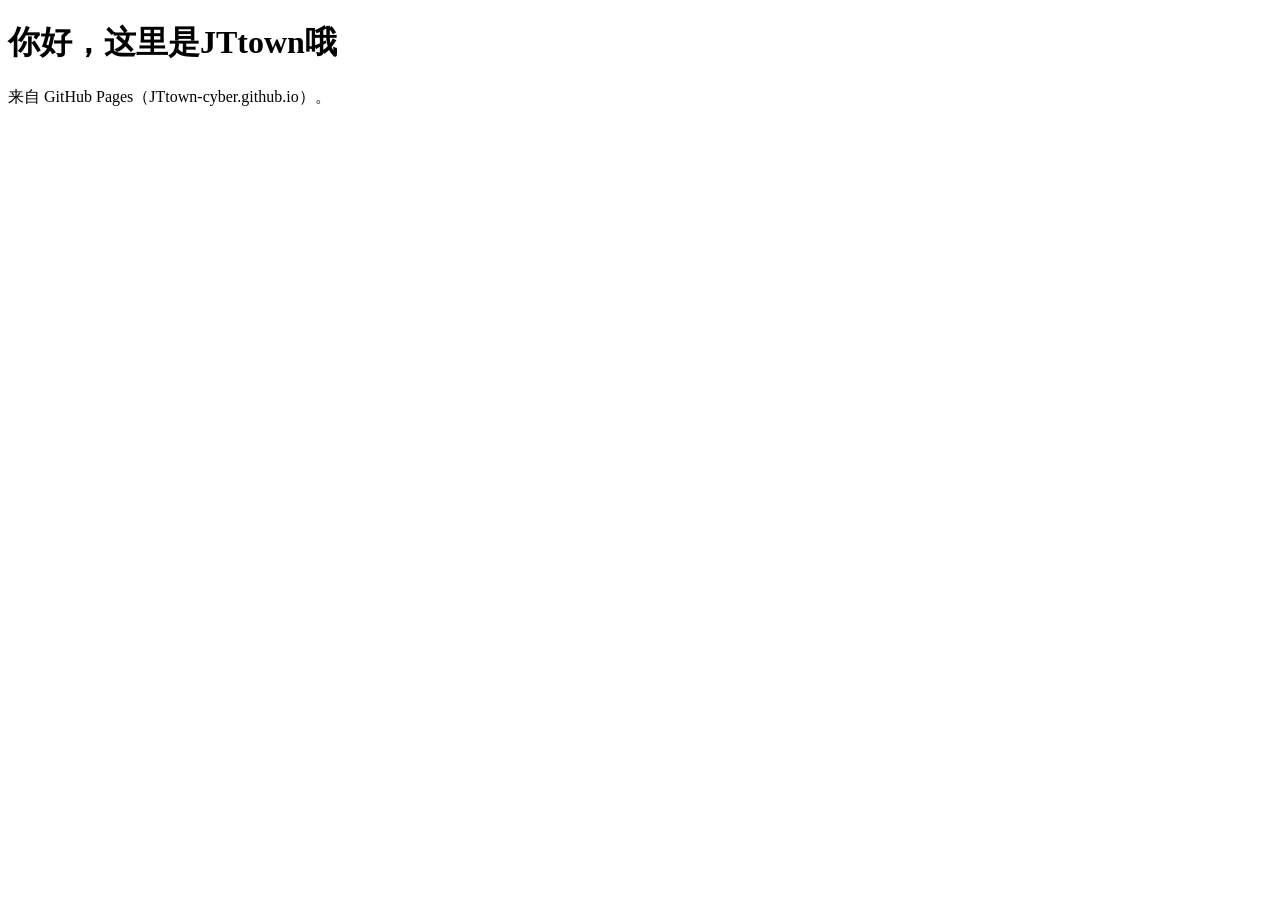
==== index.html @ ad558b6b "Create index.html" ====
<!doctype html> <html lang="zh-CN"> <head> <meta charset="utf-8"> <title>页面 OK</title> <meta name="viewport" content="width=device-width, initial-scale=1"> </head> <body> <h1>你好，这里是JTtown哦</h1> <p>来自 GitHub Pages（JTtown-cyber.github.io）。</p> </body> </html>
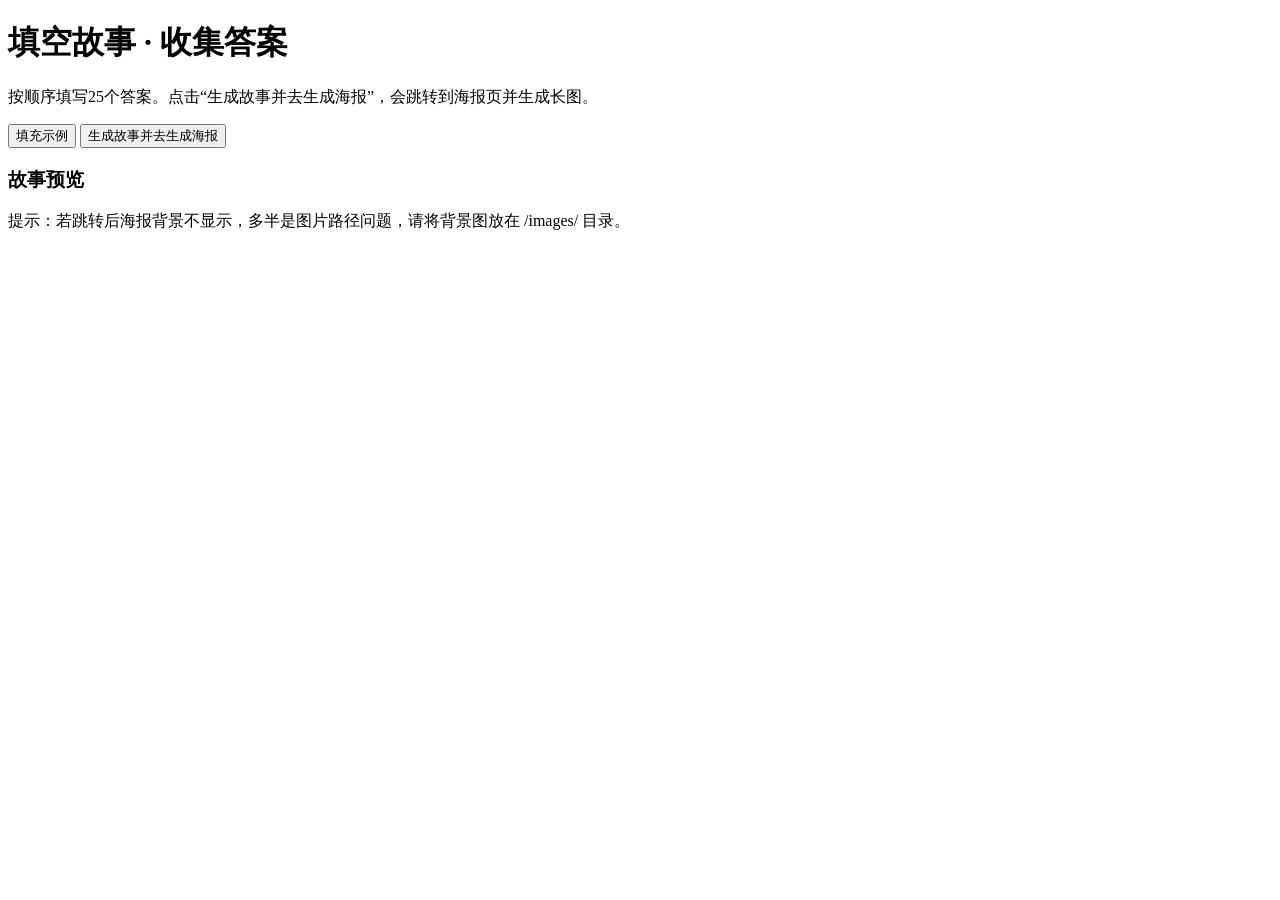
==== commit efe4bc02: "Update index.html" ====
--- a/index.html
+++ b/index.html
@@ -1 +1 @@
-<!doctype html> <html lang="zh-CN"> <head> <meta charset="utf-8"> <title>页面 OK</title> <meta name="viewport" content="width=device-width, initial-scale=1"> </head> <body> <h1>你好，这里是JTtown哦</h1> <p>来自 GitHub Pages（JTtown-cyber.github.io）。</p> </body> </html>
+<!doctype html> <html lang="zh-CN"> <head> <meta charset="utf-8"> <meta name="viewport" content="width=device-width,initial-scale=1"> <title>填空故事 · 收集答案</title> <link rel="stylesheet" href="/css/style.css"> </head> <body> <div class="page"> <div class="header"> <img class="logo" src="/images/logo.png" alt="logo" onerror="this.style.display='none'"> <h1>填空故事 · 收集答案</h1> </div> <p class="hint">按顺序填写25个答案。点击“生成故事并去生成海报”，会跳转到海报页并生成长图。</p> <form id="form" class="form"> <!-- 自动生成1-25题 --> </form> <div class="actions"> <button id="btnDemo" class="secondary" type="button">填充示例</button> <button id="btnBuild" type="button">生成故事并去生成海报</button> </div> <div class="poster-wrap"> <div class="card"> <h3>故事预览</h3> <pre id="storyPreview" class="preview-text"></pre> </div> </div> <div class="hint">提示：若跳转后海报背景不显示，多半是图片路径问题，请将背景图放在 /images/ 目录。</div> </div> <script src="/js/app.js"></script> </body> </html>
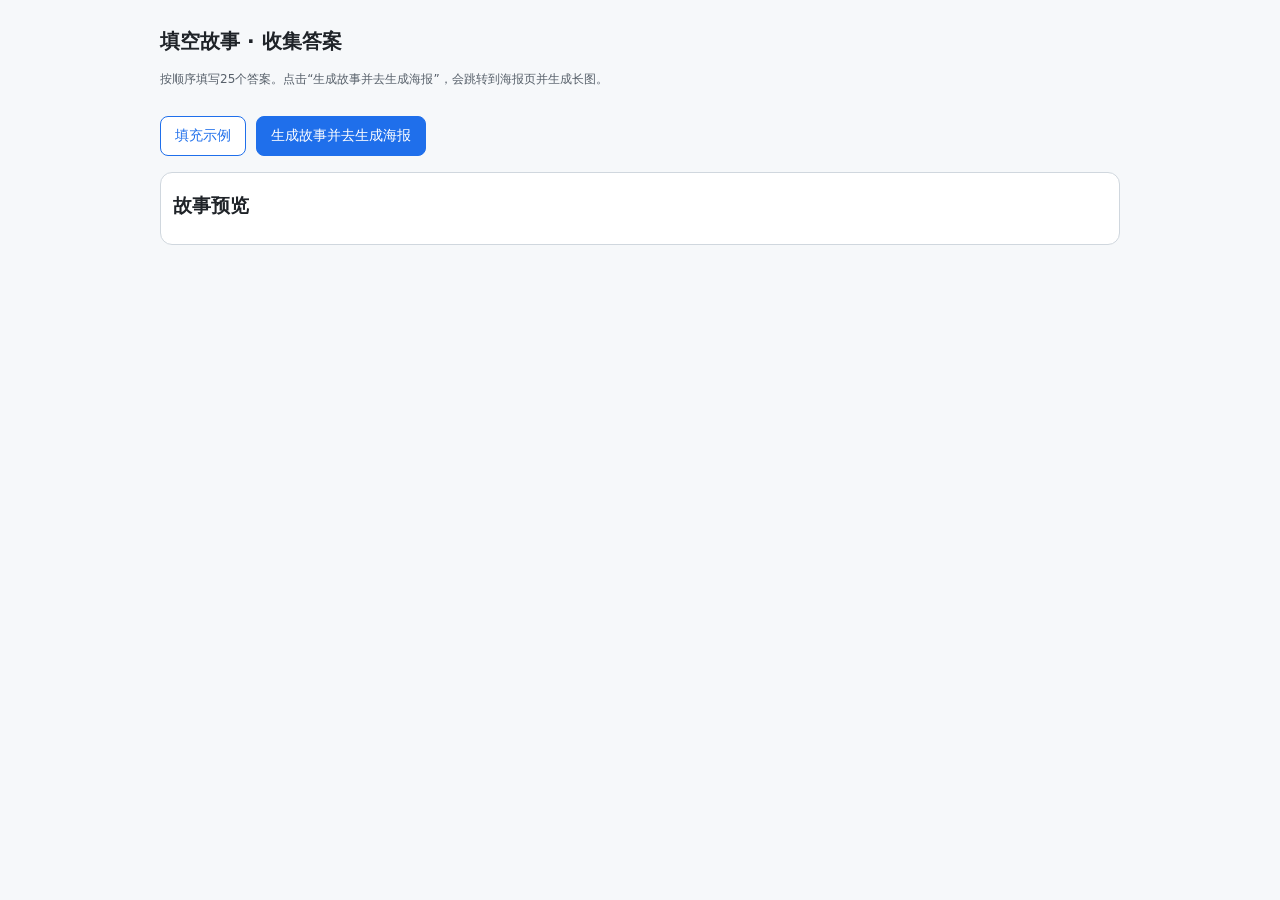
==== commit ac92d9bc: "Update index.html" ====
--- a/index.html
+++ b/index.html
@@ -1 +1 @@
-<!doctype html> <html lang="zh-CN"> <head> <meta charset="utf-8"> <meta name="viewport" content="width=device-width,initial-scale=1"> <title>填空故事 · 收集答案</title> <link rel="stylesheet" href="/css/style.css"> </head> <body> <div class="page"> <div class="header"> <img class="logo" src="/images/logo.png" alt="logo" onerror="this.style.display='none'"> <h1>填空故事 · 收集答案</h1> </div> <p class="hint">按顺序填写25个答案。点击“生成故事并去生成海报”，会跳转到海报页并生成长图。</p> <form id="form" class="form"> <!-- 自动生成1-25题 --> </form> <div class="actions"> <button id="btnDemo" class="secondary" type="button">填充示例</button> <button id="btnBuild" type="button">生成故事并去生成海报</button> </div> <div class="poster-wrap"> <div class="card"> <h3>故事预览</h3> <pre id="storyPreview" class="preview-text"></pre> </div> </div> <div class="hint">提示：若跳转后海报背景不显示，多半是图片路径问题，请将背景图放在 /images/ 目录。</div> </div> <script src="/js/app.js"></script> </body> </html>
+<!doctype html> <html lang="zh-CN"> <head> <meta charset="utf-8"> <meta name="viewport" content="width=device-width,initial-scale=1"> <title>填空故事 · 收集答案</title> <link rel="stylesheet" href="/css/style.css"> </head> <body> <div class="page"> <div class="header"> <img class="logo" src="/images/logo.png" alt="logo" onerror="this.style.display='none'"> <h1>填空故事 · 收集答案</h1> </div> <p class="hint">按顺序填写25个答案。点击“生成故事并去生成海报”，会跳转到海报页并生成长图。</p> <form id="form" class="form"></form> <div class="actions"> <button id="btnDemo" class="secondary" type="button">填充示例</button> <button id="btnBuild" type="button">生成故事并去生成海报</button> </div> <div class="poster-wrap"> <div class="card"> <h3>故事预览</h3> <pre id="storyPreview" class="preview-text"></pre> </div> </div> </div> <script src="/js/app.js"></script> </body> </html>
--- a/css/style.css
+++ b/css/style.css
@@ -0,0 +1,8 @@
+{ box-sizing: border-box; } html, body { margin: 0; padding: 0; } body { font-family: system-ui,-apple-system,"Segoe UI",Roboto,"Helvetica Neue",Arial,"Noto Sans SC","PingFang SC","Microsoft Yahei",sans-serif; background: #f6f8fa; color: #1f2328; } .page { max-width: 960px; margin: 0 auto; padding: 16px; } .header { display: flex; align-items: center; gap: 12px; margin: 12px 0 16px; } .header img.logo { width: 40px; height: 40px; object-fit: contain; } h1 { font-size: 20px; margin: 0; } h3 { margin: 8px 0; }
+/* 表单与按钮 */ .form { display: grid; grid-template-columns: 1fr 1fr; gap: 12px; margin-bottom: 16px; } .form .full { grid-column: 1 / -1; } label { display: block; font-size: 14px; margin-bottom: 6px; color: #57606a; } input[type="text"], textarea { width: 100%; padding: 10px 12px; border: 1px solid #d0d7de; border-radius: 8px; background: #fff; font-size: 14px; } textarea { min-height: 80px; resize: vertical; }
+
+.actions { display: flex; flex-wrap: wrap; gap: 10px; margin-bottom: 16px; } button { appearance: none; border: 1px solid #1f6feb; background: #1f6feb; color: #fff; padding: 10px 14px; font-size: 14px; border-radius: 8px; cursor: pointer; } button.secondary { background: #fff; color: #1f6feb; } button:disabled { opacity: 0.6; cursor: not-allowed; }
+
+.card { background: #fff; border: 1px solid #d0d7de; border-radius: 12px; padding: 12px; } .preview-text { white-space: pre-wrap; color: #2f3747; }
+
+/* 海报预览容器（DOM预览，不影响Canvas生成） / .poster-wrap { background: #fff; border: 1px solid #d0d7de; border-radius: 12px; padding: 12px; } .poster { position: relative; width: 750px; / 导出尺寸基准（像素） / height: 1334px; / 常见手机长图比例 / margin: 0 auto; background: #eef4ff; / 没有背景图时的底色 */ overflow: hidden; } .poster .bg { position: absolute; inset: 0; object-fit: cover; width: 100%; height: 100%; z-index: 1; } .poster .layer { position: absolute; inset: 0; z-index: 2; padding: 28px 24px; display: flex; flex-direction: column; justify-content: space-between; } .poster .title { margin: 10px 0 0; font-size: 32px; font-weight: 700; line-height: 1.25; color: #0b1221; } .poster .desc { margin: 12px 0 0; font-size: 18px; color: #2f3747; line-height: 1.6; white-space: pre-wrap; } .poster .footer { font-size: 14px; color: #3a4b6d; } .hint { margin-top: 10px; font-size: 12px; color: #57606a; text-align: left; } img#posterImg { max-width: 100%; display: block; margin: 0 auto; border: 1px solid #e5e7eb; border-radius: 8px; }
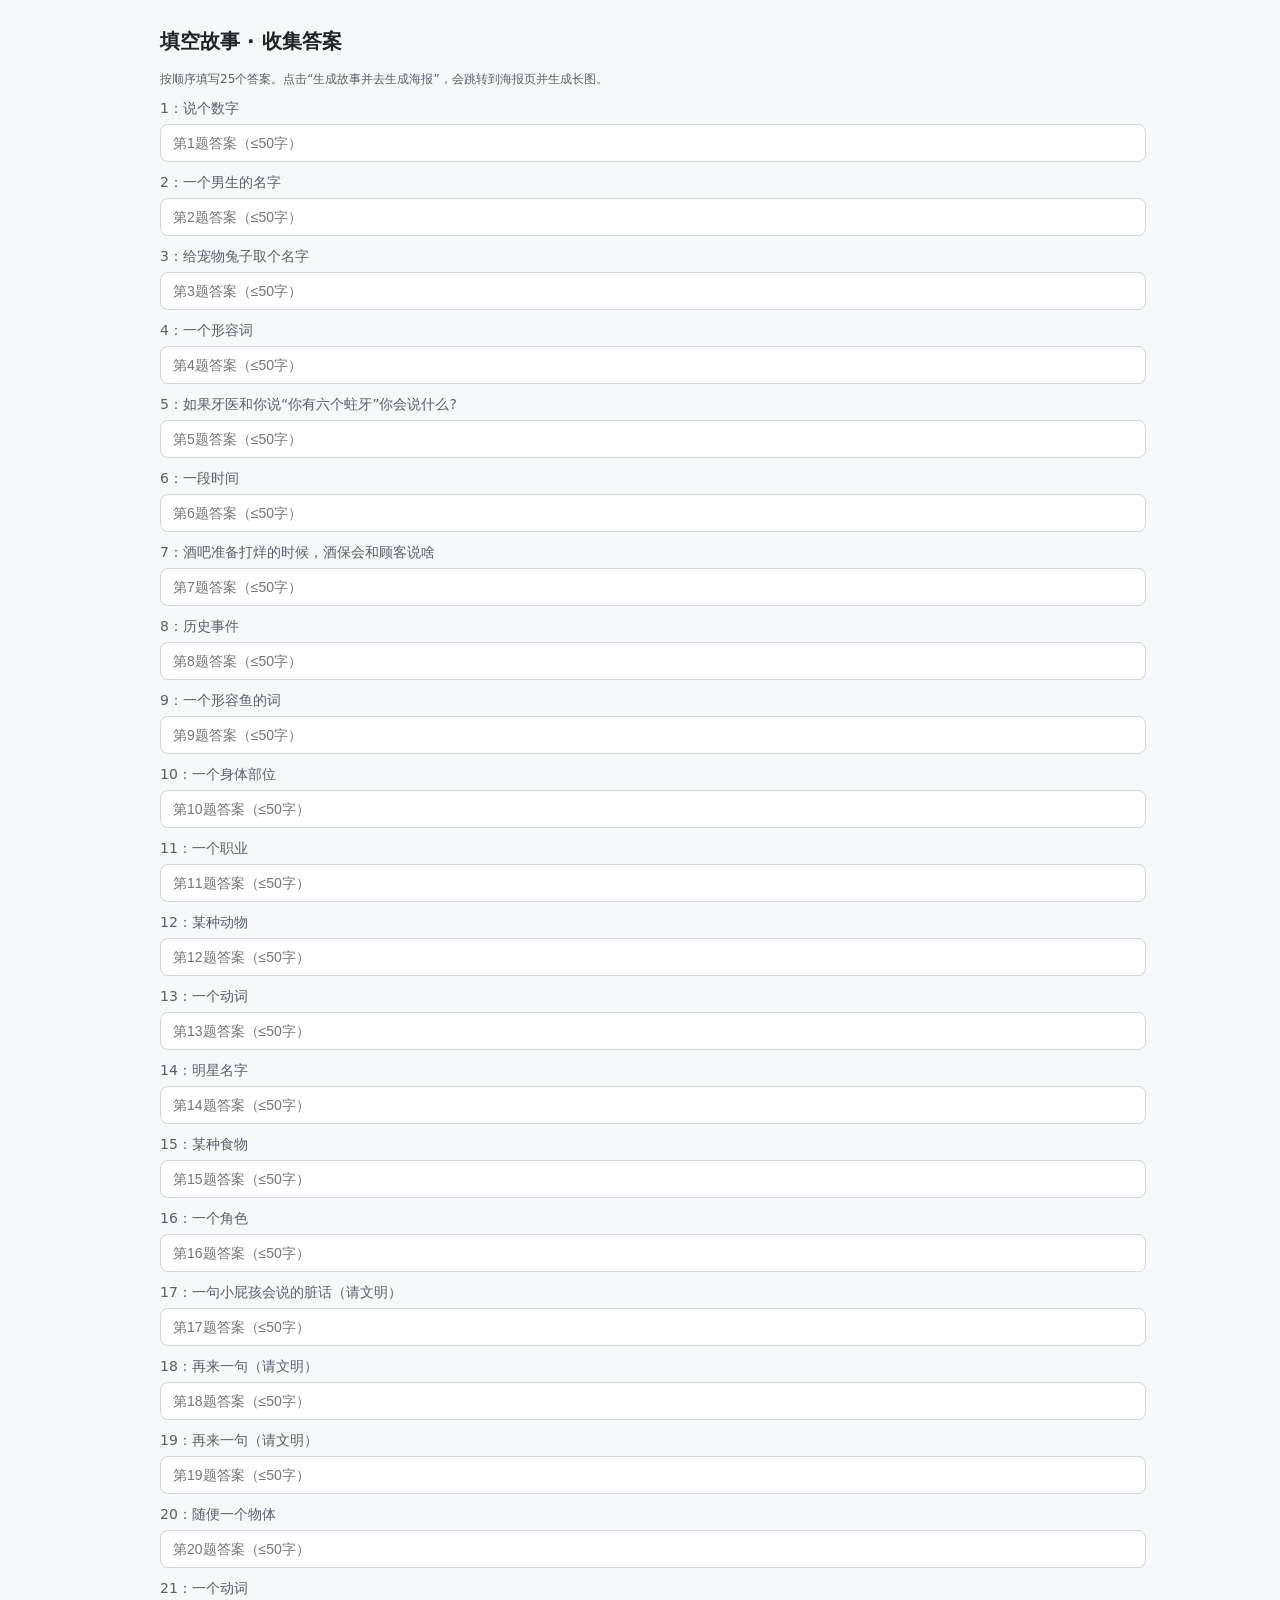
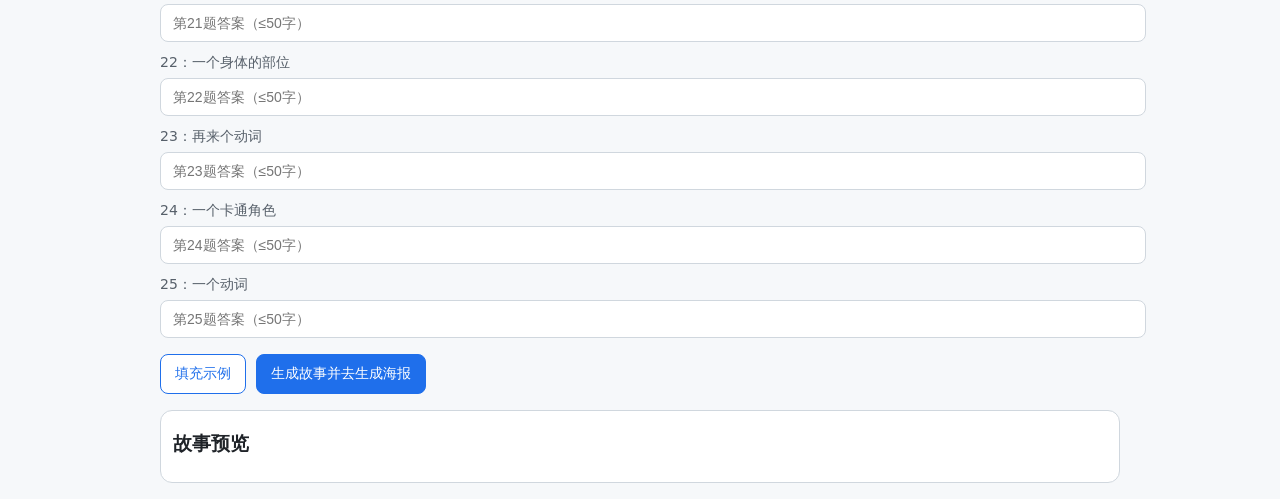
==== commit a27050fa: "Update index.html" ====
--- a/index.html
+++ b/index.html
@@ -1 +1 @@
-<!doctype html> <html lang="zh-CN"> <head> <meta charset="utf-8"> <meta name="viewport" content="width=device-width,initial-scale=1"> <title>填空故事 · 收集答案</title> <link rel="stylesheet" href="/css/style.css"> </head> <body> <div class="page"> <div class="header"> <img class="logo" src="/images/logo.png" alt="logo" onerror="this.style.display='none'"> <h1>填空故事 · 收集答案</h1> </div> <p class="hint">按顺序填写25个答案。点击“生成故事并去生成海报”，会跳转到海报页并生成长图。</p> <form id="form" class="form"></form> <div class="actions"> <button id="btnDemo" class="secondary" type="button">填充示例</button> <button id="btnBuild" type="button">生成故事并去生成海报</button> </div> <div class="poster-wrap"> <div class="card"> <h3>故事预览</h3> <pre id="storyPreview" class="preview-text"></pre> </div> </div> </div> <script src="/js/app.js"></script> </body> </html>
+<!doctype html> <html lang="zh-CN"> <head> <meta charset="utf-8"> <meta name="viewport" content="width=device-width,initial-scale=1"> <title>填空故事 · 收集答案（内联版）</title> <link rel="stylesheet" href="/css/style.css"> </head> <body> <div class="page"> <div class="header"><h1>填空故事 · 收集答案</h1></div> <p class="hint">按顺序填写25个答案。点击“生成故事并去生成海报”，会跳转到海报页并生成长图。</p> <form id="form" class="form"></form> <div class="actions"> <button id="btnDemo" class="secondary" type="button">填充示例</button> <button id="btnBuild" type="button">生成故事并去生成海报</button> </div> <div class="poster-wrap"> <div class="card"> <h3>故事预览</h3> <pre id="storyPreview" class="preview-text"></pre> </div> </div> </div> <script> (function(){ console.log("[app] inline script loaded"); var QUESTIONS = [ "1：说个数字","2：一个男生的名字","3：给宠物兔子取个名字","4：一个形容词", "5：如果牙医和你说“你有六个蛀牙”你会说什么?","6：一段时间","7：酒吧准备打烊的时候，酒保会和顾客说啥", "8：历史事件","9：一个形容鱼的词","10：一个身体部位","11：一个职业","12：某种动物", "13：一个动词","14：明星名字","15：某种食物","16：一个角色", "17：一句小屁孩会说的脏话（请文明）","18：再来一句（请文明）","19：再来一句（请文明）", "20：随便一个物体","21：一个动词","22：一个身体的部位","23：再来个动词","24：一个卡通角色","25：一个动词" ]; var TEMPLATE = "在一处果园里有一对小情侣\n" + "{2}:真是个摘苹果的好时节，这是我{1}年来最开心的一天\n" + "{3}:听我说，{2}，我觉得我们得谈谈了\n" + "{2}:咋了，{3}\n" + "{3}:我要说的话，可能会很{4}\n" + "{3}:但我还是得说，我们分手吧\n" + "{2}:{5}\n" + "{3}:对不起，过去的{6}我们真的很愉快，但是{7}\n" + "{2}:太冷酷了，你这样想多久了\n" + "{3}:从{8}就开始了\n" + "{2}:难以置信了，是因为我的{10}太{9}了吗\n" + "{3}:不，不是，我们..我们不是一个世界的人，我是由两个{11}养大的，而你是{12}带大的\n" + "{3}:我喜欢出去玩，每晚都看见你像鬼一样在沙发上{21}，然后在抖音上看{14}吃{15}的视频\n" + "{2}:我懂了，我也有话对你说，虽然难以启齿\n" + "{2}:我其实和{16}有一腿\n" + "{3}:{17}\n" + "{2}:{18}\n" + "{3}:得了，你是个{19}！我要带着{20}离家出走\n" + "{2}:那...那你别{21}!我的{12}爸妈，以前总这么嘱咐我，我不忍心看你那样，来坐一下，事情搞成这样我很抱歉\n" + "{3}:我也是，我的{22}里总会有你的一席之地\n" + "{2}:此情此景，我想我们一起朗诵我最爱的爱情宣言\n" + "{2}&{3}:你{23}得像{24}在{25}一样"; var form = document.getElementById("form"); var preview = document.getElementById("storyPreview"); var btnDemo = document.getElementById("btnDemo"); var btnBuild = document.getElementById("btnBuild"); function renderFields(){ var html = ""; for (var i=1;i<=25;i++){ html += '<div class="full">' + '<label for="q'+i+'">'+ QUESTIONS[i-1] +'</label>' + '<input id="q'+i+'" type="text" maxlength="50" placeholder="第'+i+'题答案（≤50字）">' + '</div>'; } form.innerHTML = html; } renderFields(); function sanitize(s){ return String(s).replace(/[<>&"']/g, function(c){ return {"<":"&lt;",">":"&gt;","&":"&amp;","\"":"&quot;","'":"&#39;"}[c]; }); } function fillTemplate(tpl, answers){ return tpl.replace(/\{([1-9]|1[0-9]|2[0-5])\}/g, function(_, idx){ var v = answers[idx]; return (v!=null && v!=="") ? sanitize(v) : "{"+idx+"}"; }); } btnDemo.addEventListener("click", function(){ console.log("[app] demo clicked"); var demo = ["三","张三","小白","揪心","啊？不可能吧！","暑假","各位抓紧最后一杯","登月","腥腥的","心","厨师","狼","跳","周杰伦","汉堡","超人","臭屁精！","你才是！","坏蛋！","背包","躺","胸口","飞","皮卡丘","冲"]; for (var i=1;i<=25;i++){ var el = document.getElementById("q"+i); if (el && !el.value) el.value = demo[i-1]; } }); btnBuild.addEventListener("click", function(){ console.log("[app] build clicked"); var answers = {}; for (var i=1;i<=25;i++){ var val = document.getElementById("q"+i).value || ""; answers[String(i)] = val.trim(); } var story = fillTemplate(TEMPLATE, answers); preview.textContent = story; var url = "/poster.html?story=" + encodeURIComponent(story); location.href = url; }); })(); </script> </body> </html>
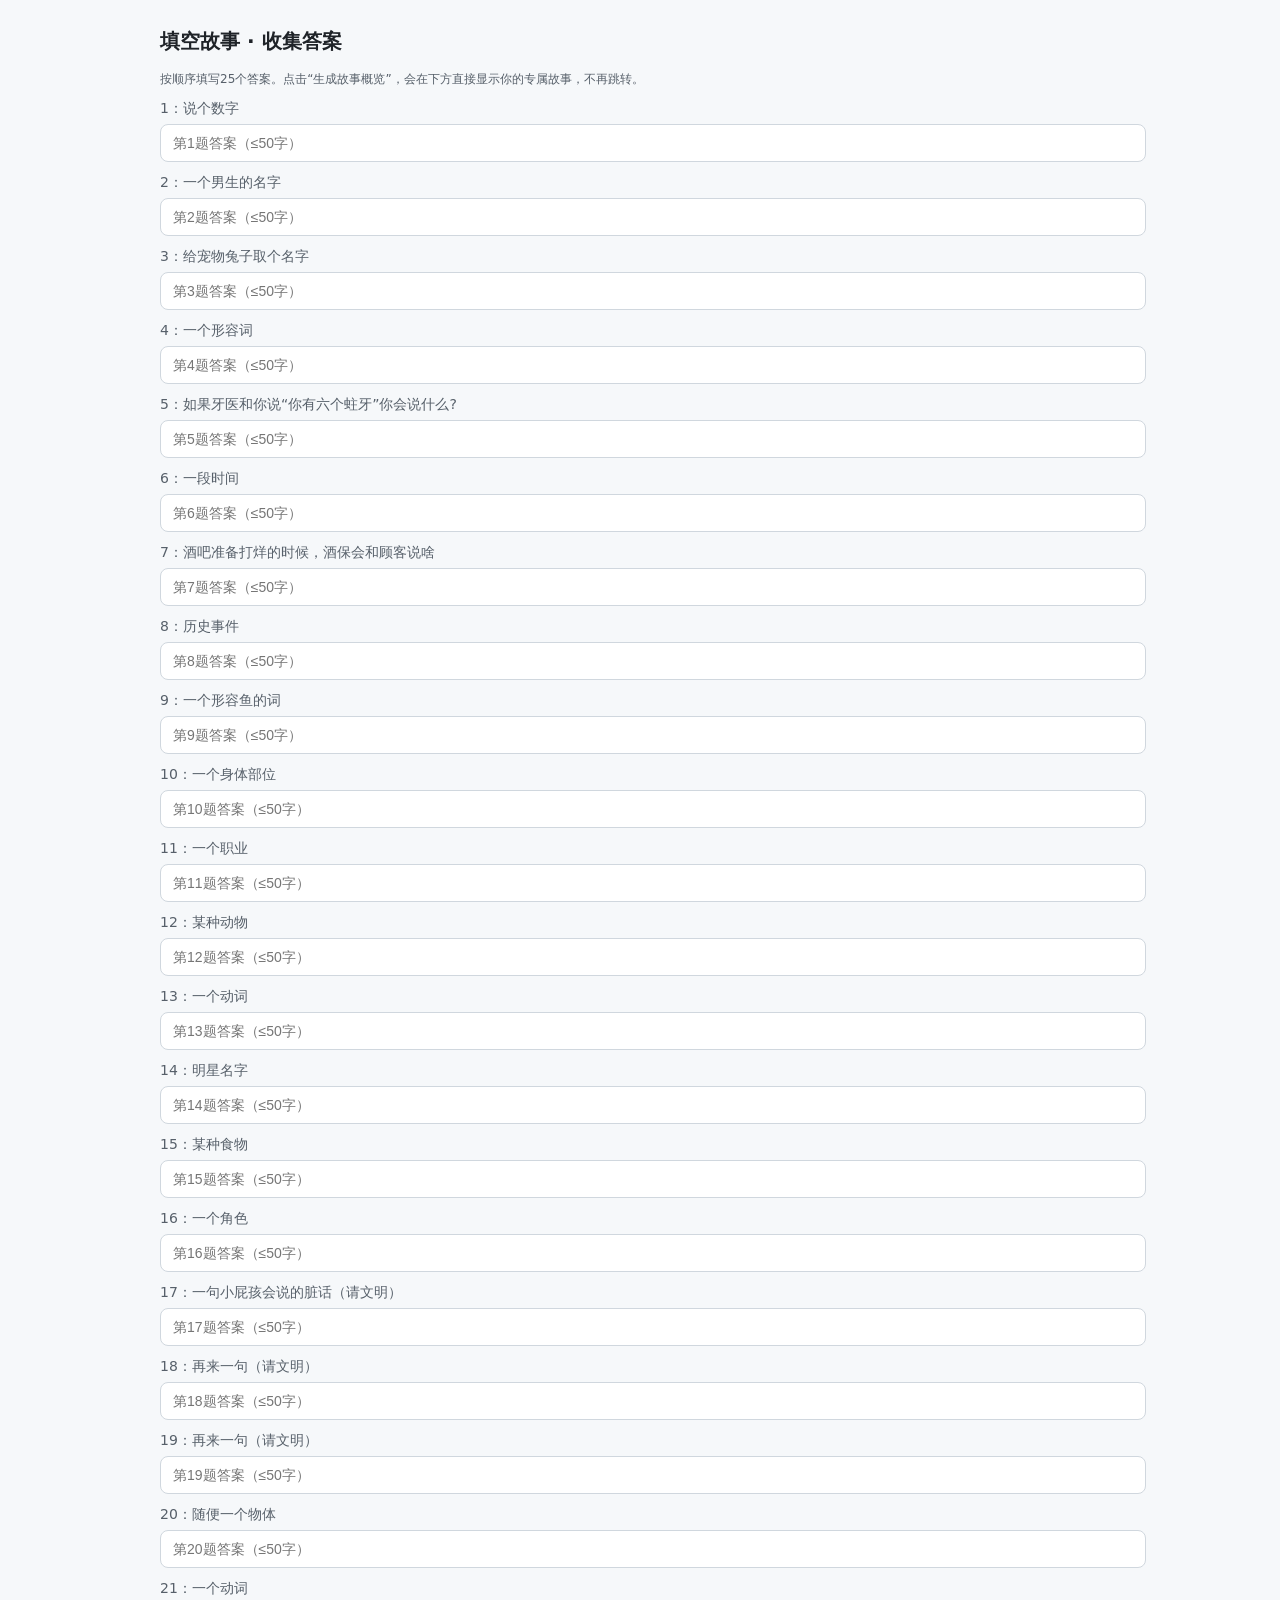
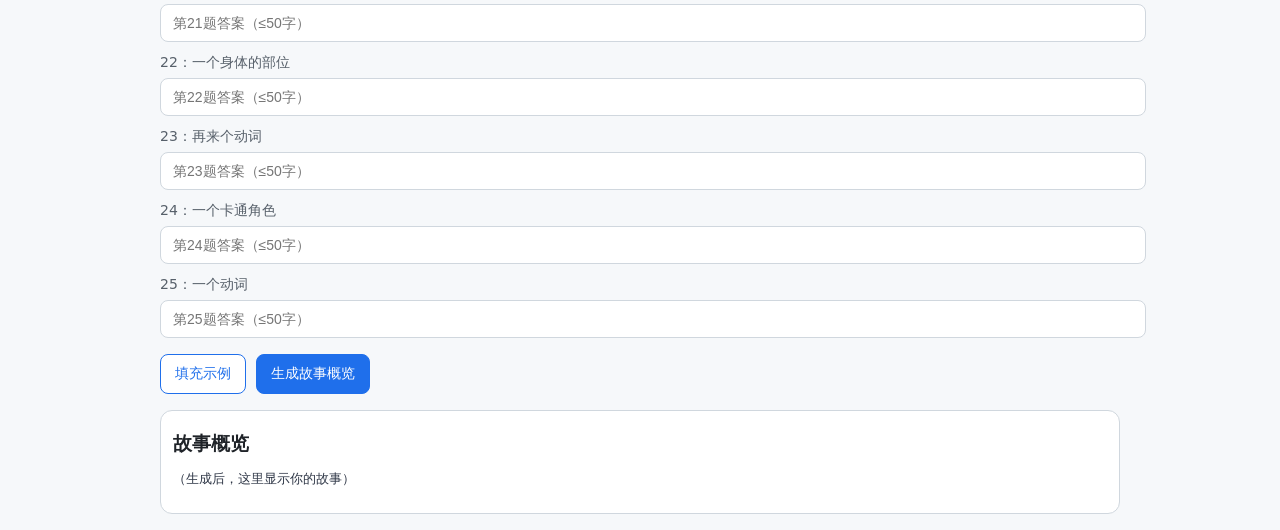
==== commit f0b8a6fc: "Update index.html" ====
--- a/index.html
+++ b/index.html
@@ -1 +1 @@
-<!doctype html> <html lang="zh-CN"> <head> <meta charset="utf-8"> <meta name="viewport" content="width=device-width,initial-scale=1"> <title>填空故事 · 收集答案（内联版）</title> <link rel="stylesheet" href="/css/style.css"> </head> <body> <div class="page"> <div class="header"><h1>填空故事 · 收集答案</h1></div> <p class="hint">按顺序填写25个答案。点击“生成故事并去生成海报”，会跳转到海报页并生成长图。</p> <form id="form" class="form"></form> <div class="actions"> <button id="btnDemo" class="secondary" type="button">填充示例</button> <button id="btnBuild" type="button">生成故事并去生成海报</button> </div> <div class="poster-wrap"> <div class="card"> <h3>故事预览</h3> <pre id="storyPreview" class="preview-text"></pre> </div> </div> </div> <script> (function(){ console.log("[app] inline script loaded"); var QUESTIONS = [ "1：说个数字","2：一个男生的名字","3：给宠物兔子取个名字","4：一个形容词", "5：如果牙医和你说“你有六个蛀牙”你会说什么?","6：一段时间","7：酒吧准备打烊的时候，酒保会和顾客说啥", "8：历史事件","9：一个形容鱼的词","10：一个身体部位","11：一个职业","12：某种动物", "13：一个动词","14：明星名字","15：某种食物","16：一个角色", "17：一句小屁孩会说的脏话（请文明）","18：再来一句（请文明）","19：再来一句（请文明）", "20：随便一个物体","21：一个动词","22：一个身体的部位","23：再来个动词","24：一个卡通角色","25：一个动词" ]; var TEMPLATE = "在一处果园里有一对小情侣\n" + "{2}:真是个摘苹果的好时节，这是我{1}年来最开心的一天\n" + "{3}:听我说，{2}，我觉得我们得谈谈了\n" + "{2}:咋了，{3}\n" + "{3}:我要说的话，可能会很{4}\n" + "{3}:但我还是得说，我们分手吧\n" + "{2}:{5}\n" + "{3}:对不起，过去的{6}我们真的很愉快，但是{7}\n" + "{2}:太冷酷了，你这样想多久了\n" + "{3}:从{8}就开始了\n" + "{2}:难以置信了，是因为我的{10}太{9}了吗\n" + "{3}:不，不是，我们..我们不是一个世界的人，我是由两个{11}养大的，而你是{12}带大的\n" + "{3}:我喜欢出去玩，每晚都看见你像鬼一样在沙发上{21}，然后在抖音上看{14}吃{15}的视频\n" + "{2}:我懂了，我也有话对你说，虽然难以启齿\n" + "{2}:我其实和{16}有一腿\n" + "{3}:{17}\n" + "{2}:{18}\n" + "{3}:得了，你是个{19}！我要带着{20}离家出走\n" + "{2}:那...那你别{21}!我的{12}爸妈，以前总这么嘱咐我，我不忍心看你那样，来坐一下，事情搞成这样我很抱歉\n" + "{3}:我也是，我的{22}里总会有你的一席之地\n" + "{2}:此情此景，我想我们一起朗诵我最爱的爱情宣言\n" + "{2}&{3}:你{23}得像{24}在{25}一样"; var form = document.getElementById("form"); var preview = document.getElementById("storyPreview"); var btnDemo = document.getElementById("btnDemo"); var btnBuild = document.getElementById("btnBuild"); function renderFields(){ var html = ""; for (var i=1;i<=25;i++){ html += '<div class="full">' + '<label for="q'+i+'">'+ QUESTIONS[i-1] +'</label>' + '<input id="q'+i+'" type="text" maxlength="50" placeholder="第'+i+'题答案（≤50字）">' + '</div>'; } form.innerHTML = html; } renderFields(); function sanitize(s){ return String(s).replace(/[<>&"']/g, function(c){ return {"<":"&lt;",">":"&gt;","&":"&amp;","\"":"&quot;","'":"&#39;"}[c]; }); } function fillTemplate(tpl, answers){ return tpl.replace(/\{([1-9]|1[0-9]|2[0-5])\}/g, function(_, idx){ var v = answers[idx]; return (v!=null && v!=="") ? sanitize(v) : "{"+idx+"}"; }); } btnDemo.addEventListener("click", function(){ console.log("[app] demo clicked"); var demo = ["三","张三","小白","揪心","啊？不可能吧！","暑假","各位抓紧最后一杯","登月","腥腥的","心","厨师","狼","跳","周杰伦","汉堡","超人","臭屁精！","你才是！","坏蛋！","背包","躺","胸口","飞","皮卡丘","冲"]; for (var i=1;i<=25;i++){ var el = document.getElementById("q"+i); if (el && !el.value) el.value = demo[i-1]; } }); btnBuild.addEventListener("click", function(){ console.log("[app] build clicked"); var answers = {}; for (var i=1;i<=25;i++){ var val = document.getElementById("q"+i).value || ""; answers[String(i)] = val.trim(); } var story = fillTemplate(TEMPLATE, answers); preview.textContent = story; var url = "/poster.html?story=" + encodeURIComponent(story); location.href = url; }); })(); </script> </body> </html>
+<!doctype html> <html lang="zh-CN"> <head> <meta charset="utf-8"> <meta name="viewport" content="width=device-width,initial-scale=1"> <title>填空故事 · 收集答案（内联版，无跳转）</title> <link rel="stylesheet" href="/css/style.css"> </head> <body> <div class="page"> <div class="header"> <h1>填空故事 · 收集答案</h1> </div> <p class="hint">按顺序填写25个答案。点击“生成故事概览”，会在下方直接显示你的专属故事，不再跳转。</p> <form id="form" class="form"></form> <div class="actions"> <button id="btnDemo" class="secondary" type="button">填充示例</button> <button id="btnBuild" type="button">生成故事概览</button> </div> <div class="poster-wrap"> <div class="card"> <h3>故事概览</h3> <pre id="storyPreview" class="preview-text">（生成后，这里显示你的故事）</pre> </div> </div> </div> <script> (function(){ console.log("[app] inline no-redirect"); var QUESTIONS = [ "1：说个数字","2：一个男生的名字","3：给宠物兔子取个名字","4：一个形容词", "5：如果牙医和你说“你有六个蛀牙”你会说什么?","6：一段时间","7：酒吧准备打烊的时候，酒保会和顾客说啥", "8：历史事件","9：一个形容鱼的词","10：一个身体部位","11：一个职业","12：某种动物", "13：一个动词","14：明星名字","15：某种食物","16：一个角色", "17：一句小屁孩会说的脏话（请文明）","18：再来一句（请文明）","19：再来一句（请文明）", "20：随便一个物体","21：一个动词","22：一个身体的部位","23：再来个动词","24：一个卡通角色","25：一个动词" ]; var TEMPLATE = "在一处果园里有一对小情侣\n" + "{2}:真是个摘苹果的好时节，这是我{1}年来最开心的一天\n" + "{3}:听我说，{2}，我觉得我们得谈谈了\n" + "{2}:咋了，{3}\n" + "{3}:我要说的话，可能会很{4}\n" + "{3}:但我还是得说，我们分手吧\n" + "{2}:{5}\n" + "{3}:对不起，过去的{6}我们真的很愉快，但是{7}\n" + "{2}:太冷酷了，你这样想多久了\n" + "{3}:从{8}就开始了\n" + "{2}:难以置信了，是因为我的{10}太{9}了吗\n" + "{3}:不，不是，我们..我们不是一个世界的人，我是由两个{11}养大的，而你是{12}带大的\n" + "{3}:我喜欢出去玩，每晚都看见你像鬼一样在沙发上{21}，然后在抖音上看{14}吃{15}的视频\n" + "{2}:我懂了，我也有话对你说，虽然难以启齿\n" + "{2}:我其实和{16}有一腿\n" + "{3}:{17}\n" + "{2}:{18}\n" + "{3}:得了，你是个{19}！我要带着{20}离家出走\n" + "{2}:那...那你别{21}!我的{12}爸妈，以前总这么嘱咐我，我不忍心看你那样，来坐一下，事情搞成这样我很抱歉\n" + "{3}:我也是，我的{22}里总会有你的一席之地\n" + "{2}:此情此景，我想我们一起朗诵我最爱的爱情宣言\n" + "{2}&{3}:你{23}得像{24}在{25}一样"; var form = document.getElementById("form"); var preview = document.getElementById("storyPreview"); var btnDemo = document.getElementById("btnDemo"); var btnBuild = document.getElementById("btnBuild"); function renderFields(){ var html = ""; for (var i=1;i<=25;i++){ html += '<div class="full">' + '<label for="q'+i+'">'+ QUESTIONS[i-1] +'</label>' + '<input id="q'+i+'" type="text" maxlength="50" placeholder="第'+i+'题答案（≤50字）">' + '</div>'; } form.innerHTML = html; } renderFields(); function sanitize(s){ return String(s).replace(/[<>&"']/g, function(c){ return {"<":"&lt;",">":"&gt;","&":"&amp;","\"":"&quot;","'":"&#39;"}[c]; }); } function fillTemplate(tpl, answers){ return tpl.replace(/\{([1-9]|1[0-9]|2[0-5])\}/g, function(_, idx){ var v = answers[idx]; return (v!=null && v!=="") ? sanitize(v) : "{"+idx+"}"; }); } btnDemo.addEventListener("click", function(){ var demo = ["三","张三","小白","揪心","啊？不可能吧！","暑假","各位抓紧最后一杯","登月","腥腥的","心","厨师","狼","跳","周杰伦","汉堡","超人","臭屁精！","你才是！","坏蛋！","背包","躺","胸口","飞","皮卡丘","冲"]; for (var i=1;i<=25;i++){ var el = document.getElementById("q"+i); if (el && !el.value) el.value = demo[i-1]; } }); btnBuild.addEventListener("click", function(){ var answers = {}; for (var i=1;i<=25;i++){ var val = document.getElementById("q"+i).value || ""; answers[String(i)] = val.trim(); } var story = fillTemplate(TEMPLATE, answers); preview.textContent = story; }); })(); </script> </body> </html>
